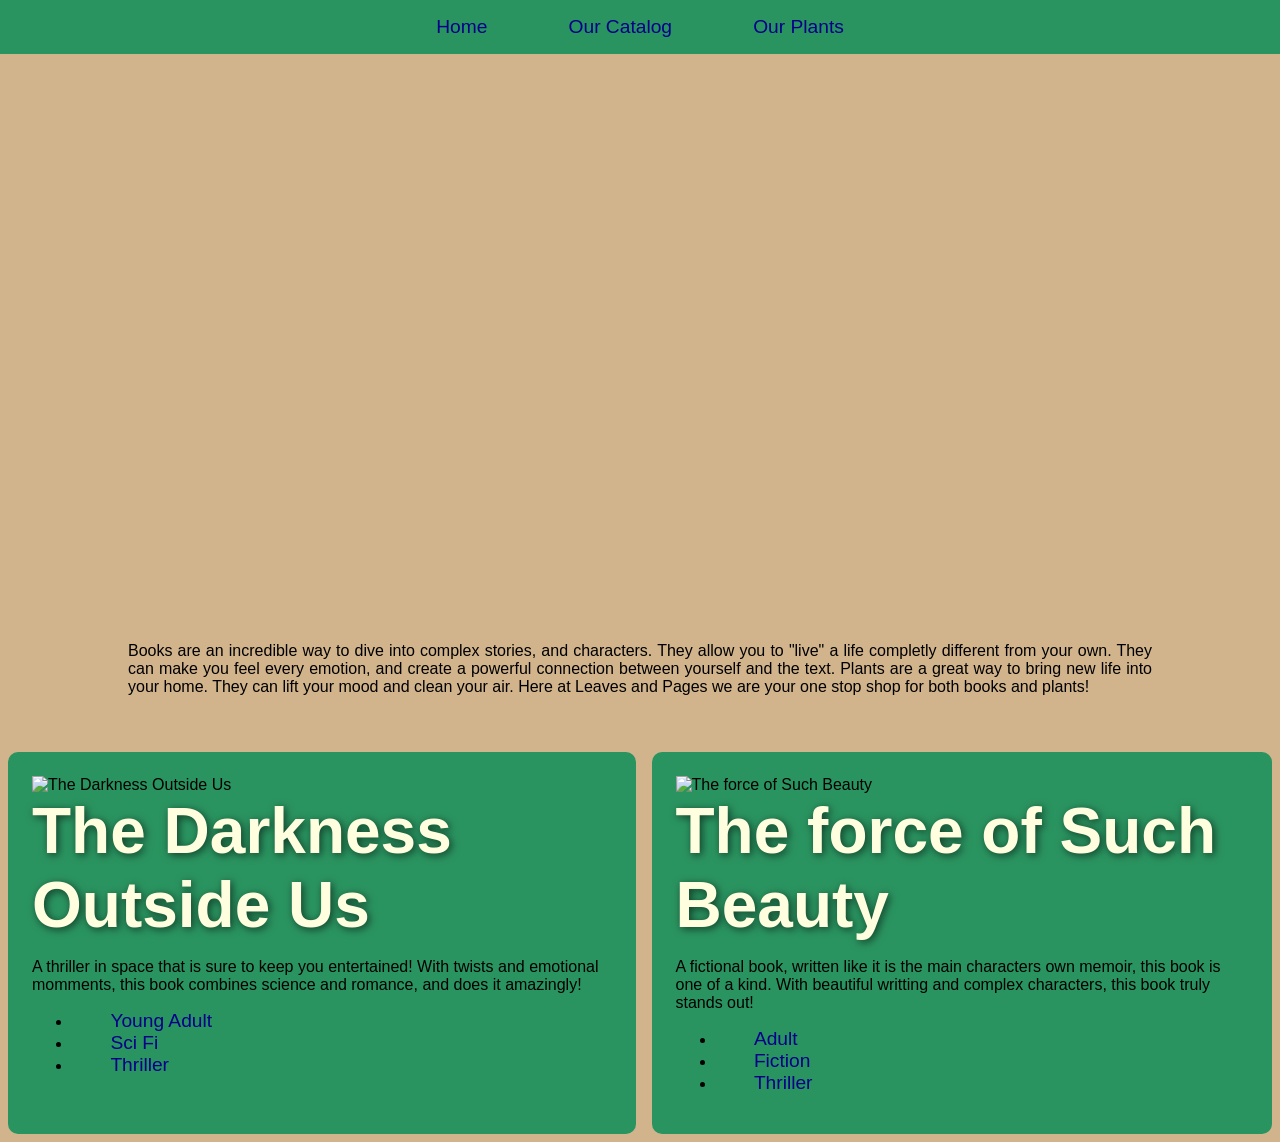
==== book.html @ 202fec8c "Add files via upload" ====
<!DOCTYPE html>
<html lang="en-us">
<head>
	<title>Our Catalog</title>
	<meta charset="utf-8">

	<meta name="viewport" content="width=device-width, initial-scale=1.0">

	
	<link rel="stylesheet" href="style.css">
	<link rel="stylesheet" href="https://www.w3schools.com/w3css/5/w3.css">
	
</head>

<body>

	<nav class="header">
		<a href="index.html">Home</a>
		<a href="book.html">Our Catalog</a>
		<a href="plant.html">Our Plants</a>
	</nav>
	
	<div class="hero">
		
    </div>

 <p class="intro">
        Books are an incredible way to dive into complex stories, and characters. They allow you to "live" a life completly different from your own. They can make you feel every emotion, and create a powerful connection between yourself and the text. Plants are a great way to bring new life into your home. They can lift your mood and clean your air. Here at Leaves and Pages we are your one stop shop for both books and plants!
    </p>

	<div class="box">

		<div class="section">
			<div>
				<img src="img/Bookone.jpg" alt="The Darkness Outside Us">
            <h1>The Darkness Outside Us</h1>
            <p>
                A thriller in space that is sure to keep you entertained! With twists and emotional momments, this book combines science and romance, and does it amazingly!
            </p>

            <ul>
                <li><a href="#">Young Adult</a></li>
                <li><a href="#">Sci Fi</a></li>
                <li><a href="#">Thriller</a></li>
            </ul>

        </div>
    </div>
		
	<div class="box">
		<div class="section">
			<img src="img/Booktwo.jpg" alt="The force of Such Beauty">
            <h1>The force of Such Beauty</h1>
            <p>
                A fictional book, written like it is the main characters own memoir, this book is one of a kind. With beautiful writting and complex characters, this book truly stands out!
            </p>
            <ul>
                <li><a href="#">Adult</a></li>
                <li><a href="#">Fiction</a></li>
                <li><a href="#">Thriller</a></li>
            </ul>
		</div>

	
		</div>

	</div>

</body>
</html>
---- style.css ----
body {
			background: tan;
			font-family: sans-serif;
			text-align: center;
			margin: auto;
		}

		h1 {
			font-size: clamp(2rem, 5vw, 4.5rem);
        	color: lightyellow;
        	text-shadow: 2px 2px 8px rgba(0, 0, 0, 0.6);
        	margin: 0;
		}

		a {
			color: darkblue;
			font-size: 1.2em;
			text-decoration: none;
			padding: 1em;
			margin: 1em;
		}

		a:hover {
			color: purple;
		}

		@media (max-width: 600px) {
			.box {
  				display: flex;
  				flex-direction: column;
			}
			.header{
  				display: flex;
  				flex-direction: column;
			}
		}

		@media (min-width: 601px) {
			.box {
  				display: inline-flex;
  				flex-direction: row;
			}
		}	


	nav {
        background: #2a9460; 
        padding: 1rem; 
        text-align: center; 
    }

    .hero {
        min-height: 60vh;
        background: url("img/mylogo.jpg") no-repeat center;
        background-size: cover; 
    }
 img {
        max-height: 60vh;
        max-width: 60vh;
    }

.intro {
		max-width: 80%;
        margin: 3rem auto; 
        padding: 0 1.5rem; 
        font-size: clamp(1rem, 1.2vw, 1.25rem); 
        text-align: justify; 
    }

.section {  
        width: auto;
        background: #2a9460;
        padding: 1.5rem;
        margin: 0.5rem;
        border-radius: 10px;
        text-align: left; 
    }
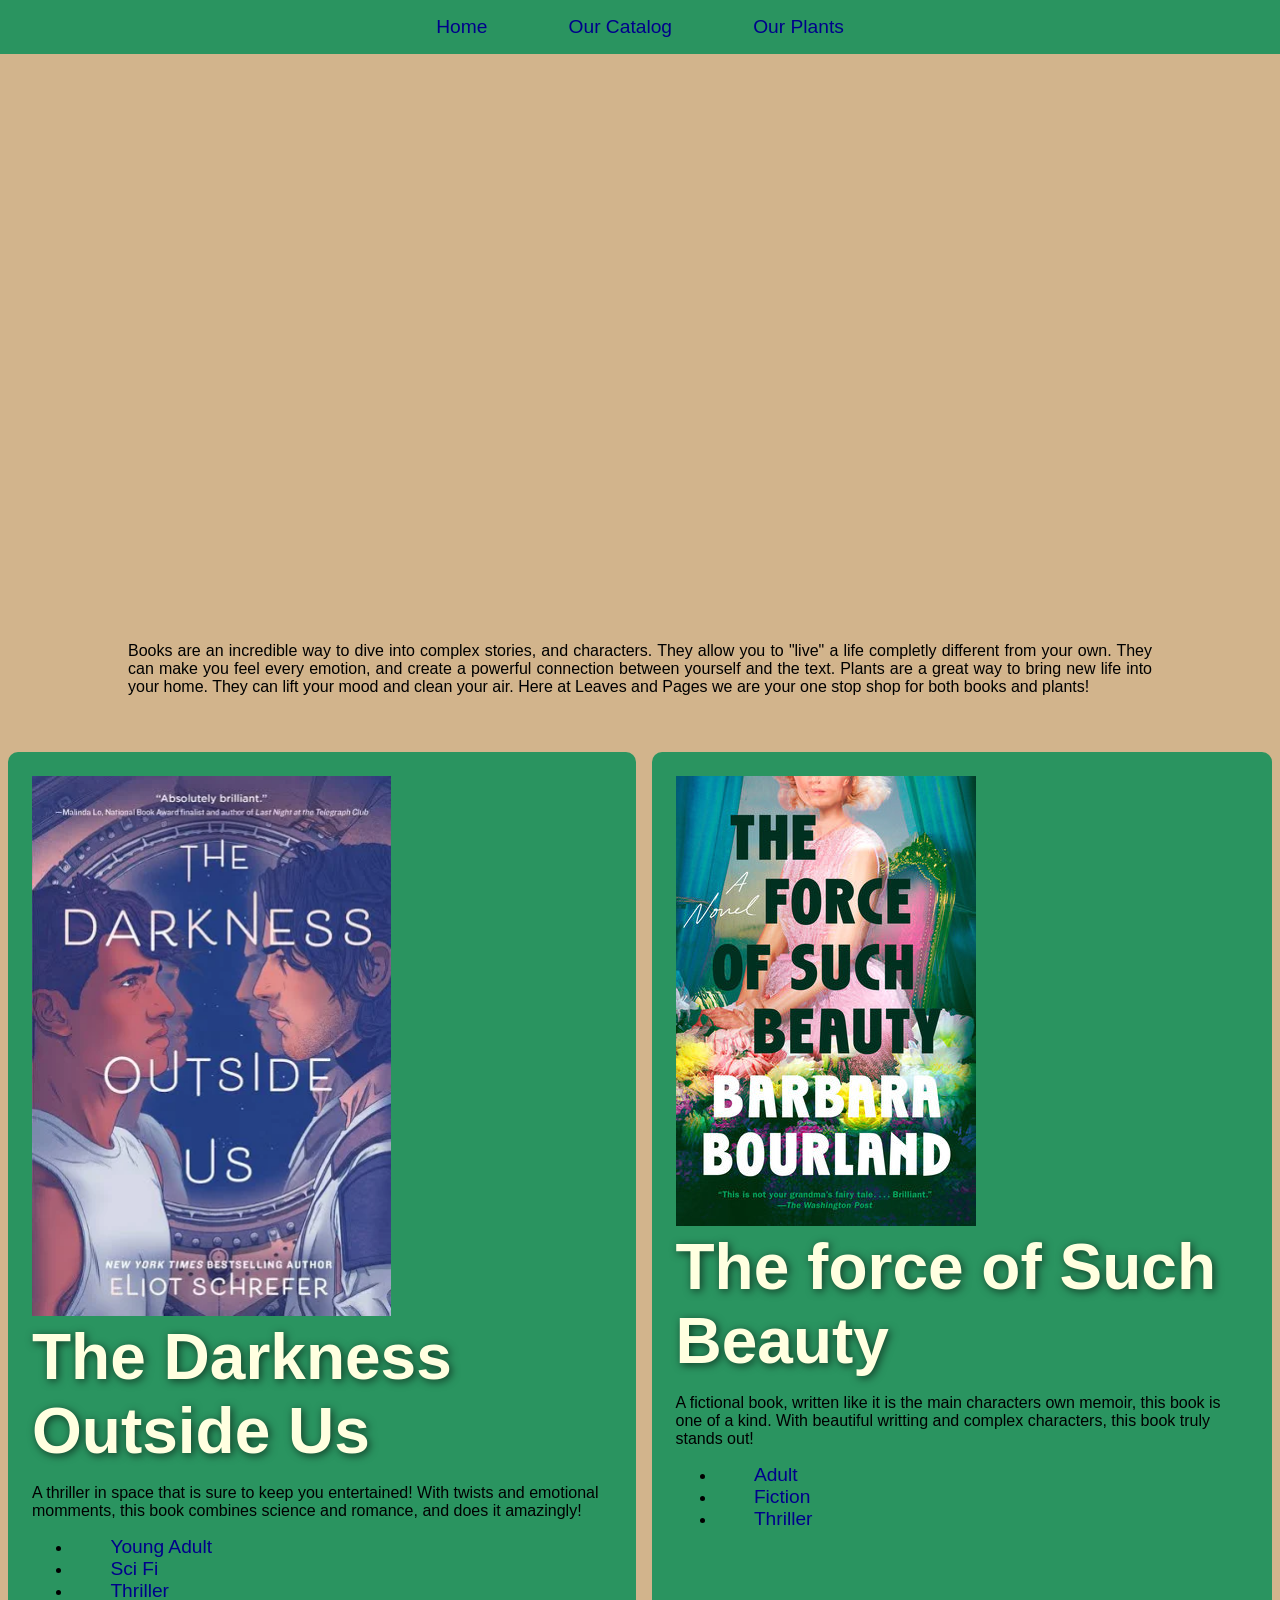
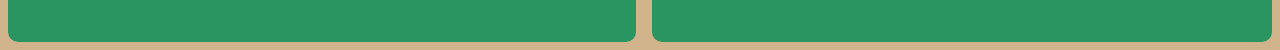
==== commit b7b3bc69: "Update book.html" ====
--- a/book.html
+++ b/book.html
@@ -32,7 +32,7 @@
 
 		<div class="section">
 			<div>
-				<img src="img/Bookone.jpg" alt="The Darkness Outside Us">
+				<img src="Bookone.jpg" alt="The Darkness Outside Us">
             <h1>The Darkness Outside Us</h1>
             <p>
                 A thriller in space that is sure to keep you entertained! With twists and emotional momments, this book combines science and romance, and does it amazingly!
@@ -49,7 +49,7 @@
 		
 	<div class="box">
 		<div class="section">
-			<img src="img/Booktwo.jpg" alt="The force of Such Beauty">
+			<img src="Booktwo.jpg" alt="The force of Such Beauty">
             <h1>The force of Such Beauty</h1>
             <p>
                 A fictional book, written like it is the main characters own memoir, this book is one of a kind. With beautiful writting and complex characters, this book truly stands out!
@@ -67,4 +67,4 @@
 	</div>
 
 </body>
-</html>+</html>
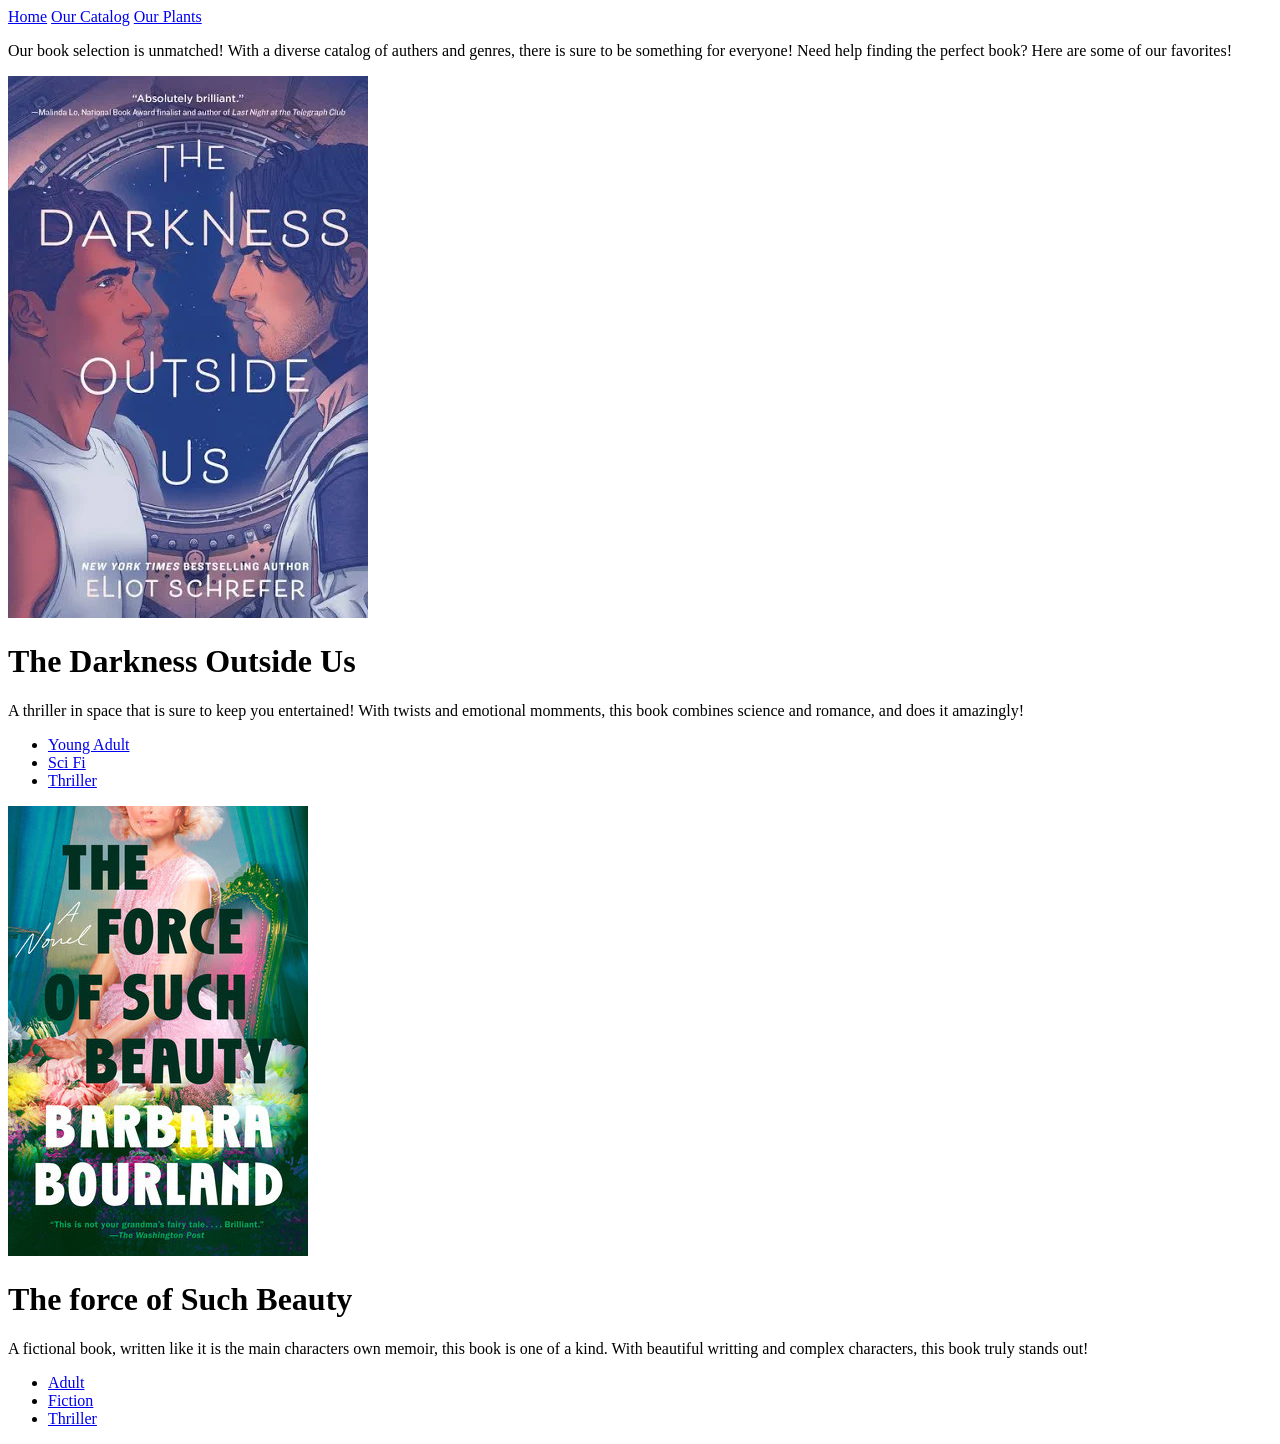
==== commit 93c96cce: "Add files via upload" ====
--- a/book.html
+++ b/book.html
@@ -20,19 +20,19 @@
 		<a href="plant.html">Our Plants</a>
 	</nav>
 	
-	<div class="hero">
+	<div class="hero1">
 		
     </div>
 
  <p class="intro">
-        Books are an incredible way to dive into complex stories, and characters. They allow you to "live" a life completly different from your own. They can make you feel every emotion, and create a powerful connection between yourself and the text. Plants are a great way to bring new life into your home. They can lift your mood and clean your air. Here at Leaves and Pages we are your one stop shop for both books and plants!
+        Our book selection is unmatched! With a diverse catalog of authers and genres, there is sure to be something for everyone! Need help finding the perfect book? Here are some of our favorites!
     </p>
 
 	<div class="box">
 
 		<div class="section">
 			<div>
-				<img src="Bookone.jpg" alt="The Darkness Outside Us">
+				<img src="img/bookone.jpg" alt="The Darkness Outside Us">
             <h1>The Darkness Outside Us</h1>
             <p>
                 A thriller in space that is sure to keep you entertained! With twists and emotional momments, this book combines science and romance, and does it amazingly!
@@ -49,7 +49,7 @@
 		
 	<div class="box">
 		<div class="section">
-			<img src="Booktwo.jpg" alt="The force of Such Beauty">
+			<img src="img/booktwo.jpg" alt="The force of Such Beauty">
             <h1>The force of Such Beauty</h1>
             <p>
                 A fictional book, written like it is the main characters own memoir, this book is one of a kind. With beautiful writting and complex characters, this book truly stands out!
@@ -67,4 +67,4 @@
 	</div>
 
 </body>
-</html>
+</html>
